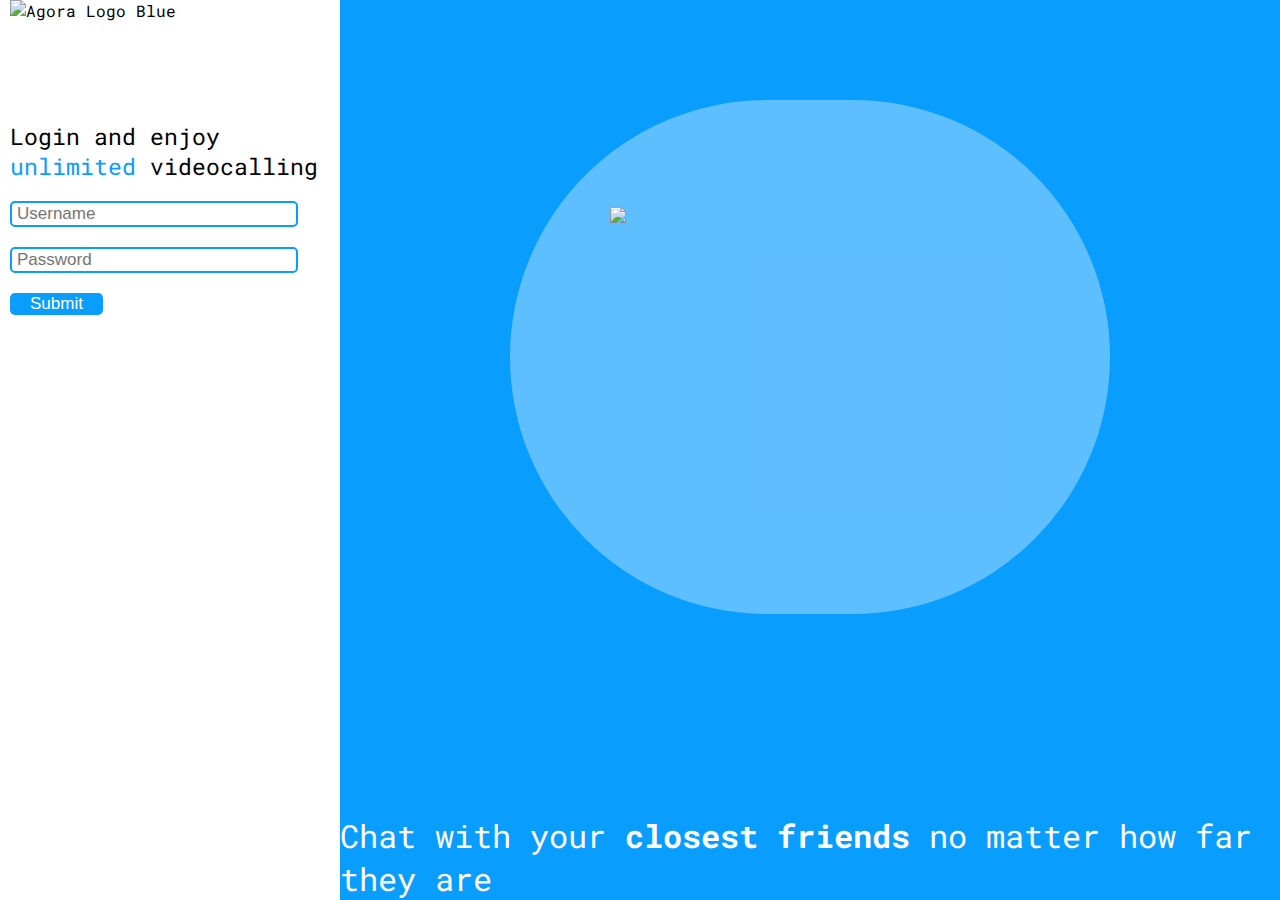
==== index.html @ d1bc8a5a "Basic HTML & CSS" ====
<html>

<head>
    <title> Agora Certificate Program</title>
    <link rel="stylesheet" href="style.css">
    <link rel="preconnect" href="https://fonts.gstatic.com">
    <link href="https://fonts.googleapis.com/css2?family=Roboto+Mono:wght@100&family=Roboto:wght@100&display=swap" rel="stylesheet">
</head>

<body style="margin: 0px">
    <div class="left-pane">
        <div class="image-container">
            <img src="assets/agoraLogo.png" alt="Agora Logo Blue">
        </div>
        <div class="form-container">
            <span>Login and enjoy <span style = "color: #099dfd;">unlimited</span> videocalling</span>
            <input type="text" id="username" placeholder="Username">
            <input type="password" id="password" placeholder="Password">
            <button>Submit</button>
        </div>
    </div>

    <div class="right-pane">
        <div class="illustration-container">
            <div class="illustration-img-container">
                <img id="illustration" src="assets/Video_Conf.svg">
            </div>

        </div>
        <div id="tagline">
            <span>Chat with your <strong>closest friends </strong>no matter how far they are</span>
        </div>
    </div>
</body>

</html>
---- style.css ----
body {
    font-family: 'Roboto', sans-serif;
    font-family: 'Roboto Mono', monospace;
    display: flex;
}

.left-pane {
    float: left;
    background-color: white;
    width: 25vw;
    height: 100vh;
    padding-left: 10px;
    padding-right: 10px;
}

.right-pane {
    flex: 1;
    background-color: #099dfd;
    height: 100vh;
    display: flex;
    align-items: center;
    flex-direction: column;
}

img {
    max-width: 100%;
    max-height: 100%;
}

.img-container {
    width: 240px;
    margin: 60px auto 0 auto;
}

.form-container {
    margin-top: 100px;
    font-size: 23px;
}

input {
    margin-top: 20px;
    border: 2px solid #099dfd;
    width: 90%;
    font-size: 17px;
    border-radius: 5px;
    padding-right: 5px;
    padding-left: 5px;
}

button {
    border: none;
    margin-top: 20px;
    font-size: 17px;
    border-radius: 5px;
    color: white;
    background-color: #099dfd;
    padding-inline: 20px;
}

button:hover {
    background-color: #5abdff;
}

.illustration-container {
    margin-top: 100px;
    background-color: #ffffff59;
    width: 600px;
    height: 600px;
    border-radius: 300px;
    display: flex;
    align-items: center;
    justify-content: center;
}

.illustration-img-container {
    margin-top: 100px;
    width: 400px;
    height: 400px;
}

#tagline {
    margin-top: 200px;
    font-size: 32px;
    color: white;
}
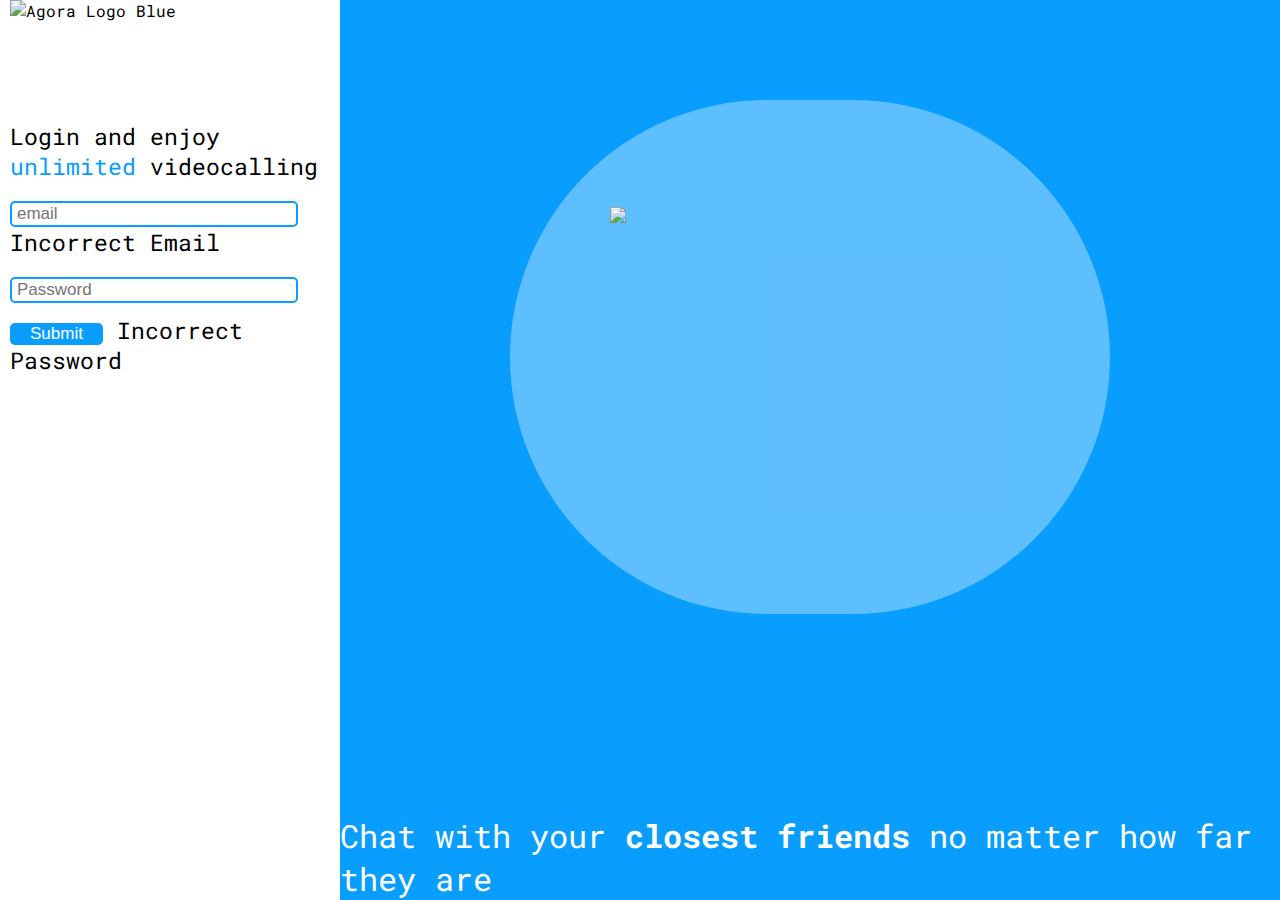
==== commit fd76decf: "Added HW1" ====
--- a/index.html
+++ b/index.html
@@ -14,9 +14,14 @@
         </div>
         <div class="form-container">
             <span>Login and enjoy <span style = "color: #099dfd;">unlimited</span> videocalling</span>
-            <input type="text" id="username" placeholder="Username">
-            <input type="password" id="password" placeholder="Password">
-            <button>Submit</button>
+            <form action="./index.html" onsubmit="return clicky()">
+                <input type="text" id="email" placeholder="email">
+                <span class="warning" id="emailWarning"> Incorrect Email</span>
+                <input type="password" id="password" placeholder="Password">
+                <button id="submitButton">Submit</button>
+                <span class="warning" id="passwordWarning"> Incorrect Password</span>
+            </form>
+
         </div>
     </div>
 
@@ -30,6 +35,31 @@
         <div id="tagline">
             <span>Chat with your <strong>closest friends </strong>no matter how far they are</span>
         </div>
+        <script>
+            document.getElementById("submitButton").onclick =
+
+                function clicky() {
+                    let email = document.getElementById("email").value
+                    let password = document.getElementById("password").value
+
+                    if (email.match(/\S+@\S+/)) {
+                        document.getElementById("email").className = ""
+                        if (password.length >= 8) {
+                            document.getElementById("password").className = ""
+                            return true
+                        } else {
+                            document.getElementById("password").className = "incorrect"
+                            return false
+                        }
+                    } else {
+                        document.getElementById("email").className = "incorrect"
+                        document.getElementById("emailWarning").style = "display:block"
+                        return false
+                    }
+
+                }
+        </script>
+
     </div>
 </body>
 
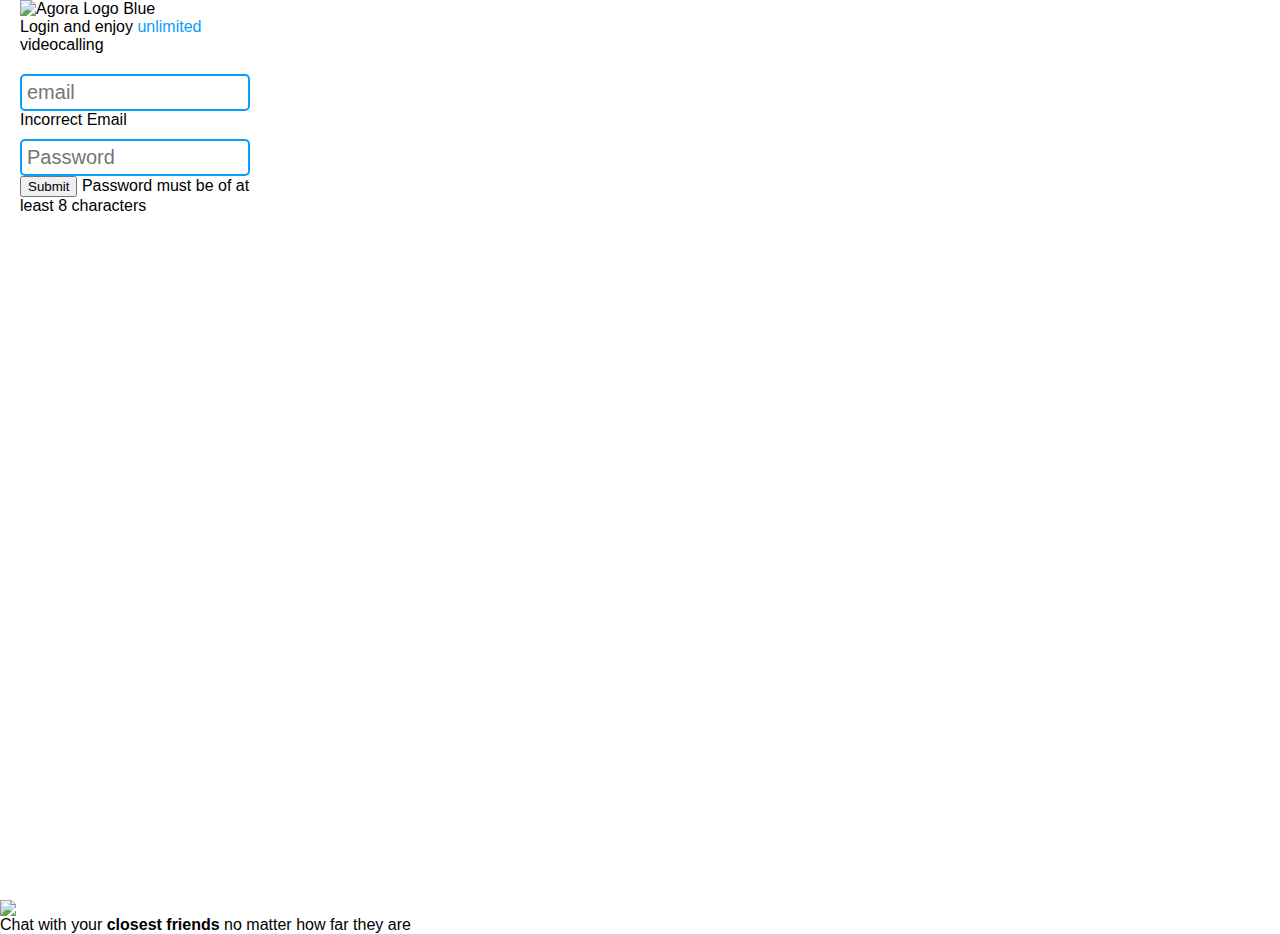
==== commit fb31dd73: "added leaving call function" ====
--- a/index.html
+++ b/index.html
@@ -2,7 +2,7 @@
 
 <head>
     <title> Agora Certificate Program</title>
-    <link rel="stylesheet" href="style.css">
+    <link rel="stylesheet" href="styles.css">
     <link rel="preconnect" href="https://fonts.gstatic.com">
     <link href="https://fonts.googleapis.com/css2?family=Roboto+Mono:wght@100&family=Roboto:wght@100&display=swap" rel="stylesheet">
 </head>
@@ -19,7 +19,7 @@
                 <span class="warning" id="emailWarning"> Incorrect Email</span>
                 <input type="password" id="password" placeholder="Password">
                 <button id="submitButton">Submit</button>
-                <span class="warning" id="passwordWarning"> Incorrect Password</span>
+                <span class="warning" id="passwordWarning"> Password must be of at least 8 characters</span>
             </form>
 
         </div>
@@ -44,16 +44,28 @@
 
                     if (email.match(/\S+@\S+/)) {
                         document.getElementById("email").className = ""
+                        document.getElementById("passwordWarning").style = ""
                         if (password.length >= 8) {
                             document.getElementById("password").className = ""
+                            document.getElementById("passwordWarning").style = ""
                             return true
                         } else {
                             document.getElementById("password").className = "incorrect"
+                            document.getElementById("passwordWarning").style = "display:block"
                             return false
+
                         }
                     } else {
                         document.getElementById("email").className = "incorrect"
                         document.getElementById("emailWarning").style = "display:block"
+                        if (password.length >= 8) {
+                            document.getElementById("password").className = ""
+                            document.getElementById("passwordWarning").style = ""
+                        } else {
+                            document.getElementById("password").className = "incorrect"
+                            document.getElementById("passwordWarning").style = "display:block"
+                        }
+
                         return false
                     }
 
--- a/styles.css
+++ b/styles.css
@@ -0,0 +1,250 @@
+/* body {
+    font-family: 'Roboto', sans-serif;
+    font-family: 'Roboto Mono', monospace;
+    display: flex;
+}
+
+.left-pane {
+    float: left;
+    background-color: white;
+    width: 25vw;
+    height: 100vh;
+    padding-left: 10px;
+    padding-right: 10px;
+}
+
+.right-pane {
+    flex: 1;
+    background-color: #099dfd;
+    height: 100vh;
+    display: flex;
+    align-items: center;
+    flex-direction: column;
+}
+
+img {
+    max-width: 100%;
+    max-height: 100%;
+}
+
+.img-container {
+    width: 240px;
+    margin: 60px auto 0 auto;
+}
+
+.form-container {
+    margin-top: 100px;
+    font-size: 23px;
+}
+
+input {
+    margin-top: 20px;
+    border: 2px solid #099dfd;
+    width: 90%;
+    font-size: 17px;
+    border-radius: 5px;
+    padding-right: 5px;
+    padding-left: 5px;
+}
+
+button {
+    border: none;
+    margin-top: 20px;
+    font-size: 17px;
+    border-radius: 5px;
+    color: white;
+    background-color: #099dfd;
+    padding-inline: 20px;
+}
+
+button:hover {
+    background-color: #5abdff;
+}
+
+.illustration-container {
+    margin-top: 100px;
+    background-color: #ffffff59;
+    width: 600px;
+    height: 600px;
+    border-radius: 300px;
+    display: flex;
+    align-items: center;
+    justify-content: center;
+}
+
+.illustration-img-container {
+    margin-top: 100px;
+    width: 400px;
+    height: 400px;
+}
+
+#tagline {
+    margin-top: 200px;
+    font-size: 32px;
+    color: white;
+}
+
+.right-container {
+    display: flex;
+    width: 100%;
+    height: 100%;
+    flex-direction: column;
+    align-items: center;
+}
+
+.flexContainer {
+    display: flex;
+    flex-direction: row;
+}
+
+#SelfStream {
+    margin-top: 150px;
+    justify-self: center;
+    border: #099dfd;
+    height: 500px;
+    width: 800px;
+}
+
+#remoteStream {
+    text-align: left;
+    margin-top: 20px;
+    justify-self: center;
+    border: #099dfd;
+    height: 250px;
+    width: 400px;
+} */
+
+body {
+    margin: 0;
+    padding: 0;
+    font-family: 'Montserrat', sans-serif;
+}
+
+#container {
+    background-color: #099dfd;
+}
+
+.left-pane {
+    background-color: white;
+    width: 20vw;
+    height: 100vh;
+    padding-left: 20px;
+    padding-right: 20px;
+}
+
+.logo {
+    width: 60%;
+    padding-top: 30px;
+    margin: 0 auto;
+}
+
+#img-container {
+    max-width: 100%;
+    max-height: 100%;
+}
+
+.loginContainer {
+    margin-top: 20vh;
+}
+
+#headingText {
+    font-size: 1.5rem;
+}
+
+#highlighted {
+    color: #099dfd;
+}
+
+#email {
+    margin-top: 20px;
+}
+
+input {
+    margin-top: 10px;
+    padding: 5px;
+    width: 90%;
+    font-size: 1.25rem;
+    border: 2px solid #099dfd;
+    border-radius: 5px;
+}
+
+.submitButton {
+    background-color: #099dfd;
+    margin-top: 10px;
+    padding-top: 5px;
+    padding-bottom: 5px;
+    padding-right: 15px;
+    padding-left: 15px;
+    color: white;
+    border: none;
+    font-size: 1.25rem;
+    border-radius: 10px;
+}
+
+#flexContainer {
+    display: flex;
+    flex-direction: row;
+}
+
+#right-pane {
+    flex: 1;
+    text-align: center;
+}
+
+#circleContainer {
+    display: flex;
+    margin: 0 auto;
+    margin-top: 60px;
+    width: 650px;
+    height: 650px;
+    border-radius: 1000px;
+    background-color: #ffffff4b;
+    justify-items: center;
+    margin-bottom: 100px;
+}
+
+#illustration {
+    max-width: 100%;
+    max-height: 100%;
+}
+
+#illustrationContainer {
+    width: 500px;
+    margin: auto;
+    padding-bottom: 45px;
+}
+
+#bottomText {
+    font-size: 1.75rem;
+    color: white;
+}
+
+.right-container {
+    display: flex;
+    width: 100%;
+    height: 100%;
+    flex-direction: column;
+    align-items: center;
+}
+
+.flexContainer {
+    display: flex;
+    flex-direction: row;
+}
+
+#SelfStream {
+    margin-top: 150px;
+    justify-self: center;
+    border: 2px solid #099dfd;
+    width: 800px;
+    height: 500px;
+}
+
+#remoteStream {
+    text-align: left;
+    margin-top: 20px;
+    justify-self: center;
+    border: 2px solid #099dfd;
+    width: 400px;
+    height: 250px;
+}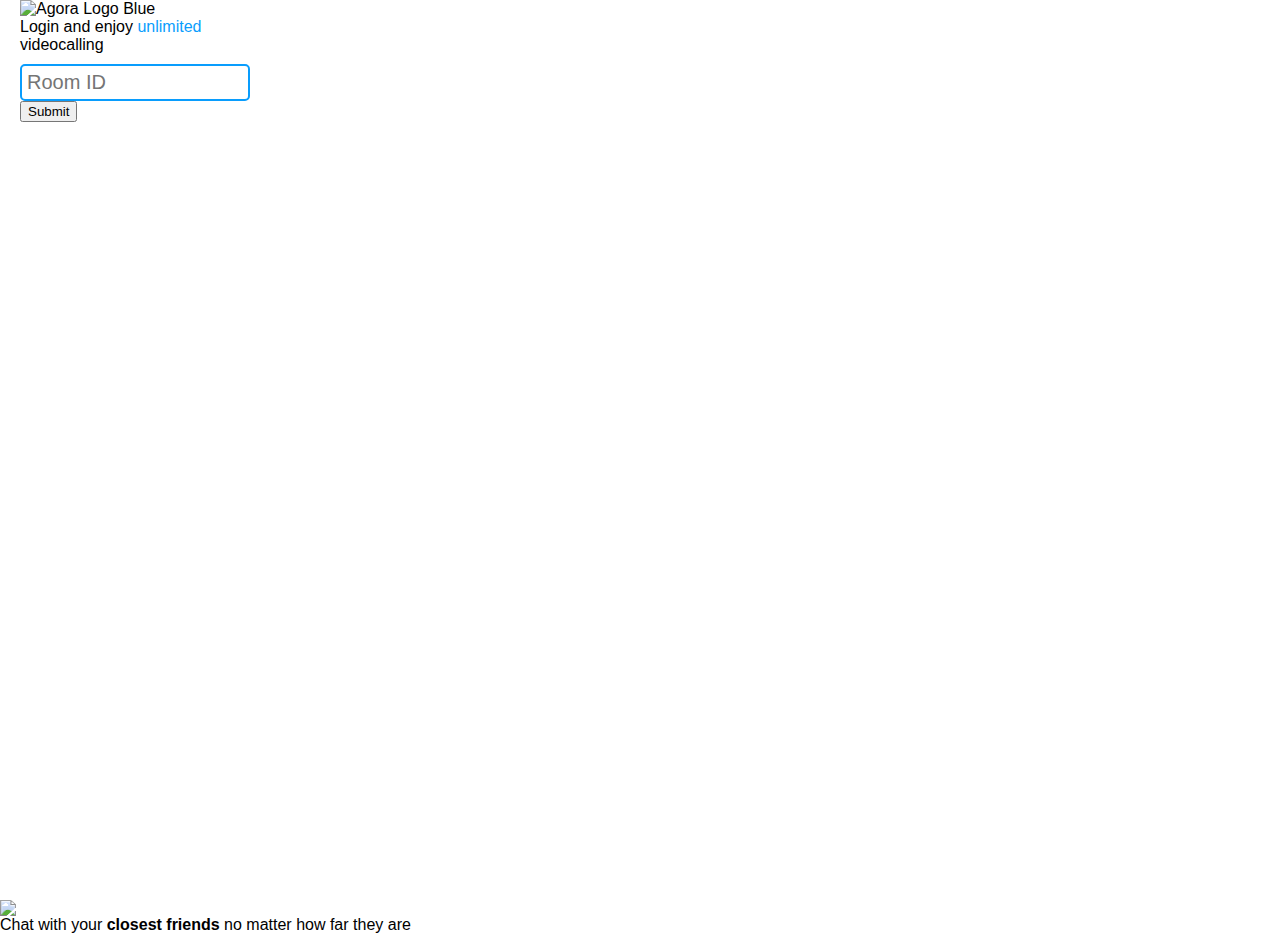
==== commit 832ea355: "new UI for videocall" ====
--- a/index.html
+++ b/index.html
@@ -14,13 +14,8 @@
         </div>
         <div class="form-container">
             <span>Login and enjoy <span style = "color: #099dfd;">unlimited</span> videocalling</span>
-            <form action="./index.html" onsubmit="return clicky()">
-                <input type="text" id="email" placeholder="email">
-                <span class="warning" id="emailWarning"> Incorrect Email</span>
-                <input type="password" id="password" placeholder="Password">
-                <button id="submitButton">Submit</button>
-                <span class="warning" id="passwordWarning"> Password must be of at least 8 characters</span>
-            </form>
+            <input type="text" id="roomid" placeholder="Room ID">
+            <button id="submitButton" type="submit">Submit</button>
 
         </div>
     </div>
@@ -39,36 +34,8 @@
             document.getElementById("submitButton").onclick =
 
                 function clicky() {
-                    let email = document.getElementById("email").value
-                    let password = document.getElementById("password").value
-
-                    if (email.match(/\S+@\S+/)) {
-                        document.getElementById("email").className = ""
-                        document.getElementById("passwordWarning").style = ""
-                        if (password.length >= 8) {
-                            document.getElementById("password").className = ""
-                            document.getElementById("passwordWarning").style = ""
-                            return true
-                        } else {
-                            document.getElementById("password").className = "incorrect"
-                            document.getElementById("passwordWarning").style = "display:block"
-                            return false
-
-                        }
-                    } else {
-                        document.getElementById("email").className = "incorrect"
-                        document.getElementById("emailWarning").style = "display:block"
-                        if (password.length >= 8) {
-                            document.getElementById("password").className = ""
-                            document.getElementById("passwordWarning").style = ""
-                        } else {
-                            document.getElementById("password").className = "incorrect"
-                            document.getElementById("passwordWarning").style = "display:block"
-                        }
-
-                        return false
-                    }
-
+                    let roomid = document.getElementById("roomid").value
+                    window.location = "videoCall.html?roomid=" + roomid;
                 }
         </script>
 
--- a/styles.css
+++ b/styles.css
@@ -233,11 +233,17 @@
 }
 
 #SelfStream {
-    margin-top: 150px;
+    /* margin-top: 150px;
     justify-self: center;
     border: 2px solid #099dfd;
     width: 800px;
-    height: 500px;
+    height: 500px; */
+    text-align: left;
+    margin-top: 20px;
+    justify-self: center;
+    border: 2px solid #099dfd;
+    width: 400px;
+    height: 250px;
 }
 
 #remoteStream {
@@ -247,4 +253,31 @@
     border: 2px solid #099dfd;
     width: 400px;
     height: 250px;
+}
+
+.controls {
+    justify-self: end;
+    display: flex;
+    flex-direction: row;
+    align-items: center;
+    justify-content: space-evenly;
+    margin-top: 30px;
+    margin-bottom: 0px;
+    height: 100px;
+    width: 800px;
+    background: white;
+    border-top-left-radius: 30px;
+    border-top-right-radius: 30px;
+    box-shadow: 0px 4px 52px rgba(0, 0, 0, 0.514);
+}
+
+.icon {
+    height: 40px;
+    width: 50px;
+    margin: 20px;
+    cursor: pointer;
+}
+
+.text {
+    text-align: center;
 }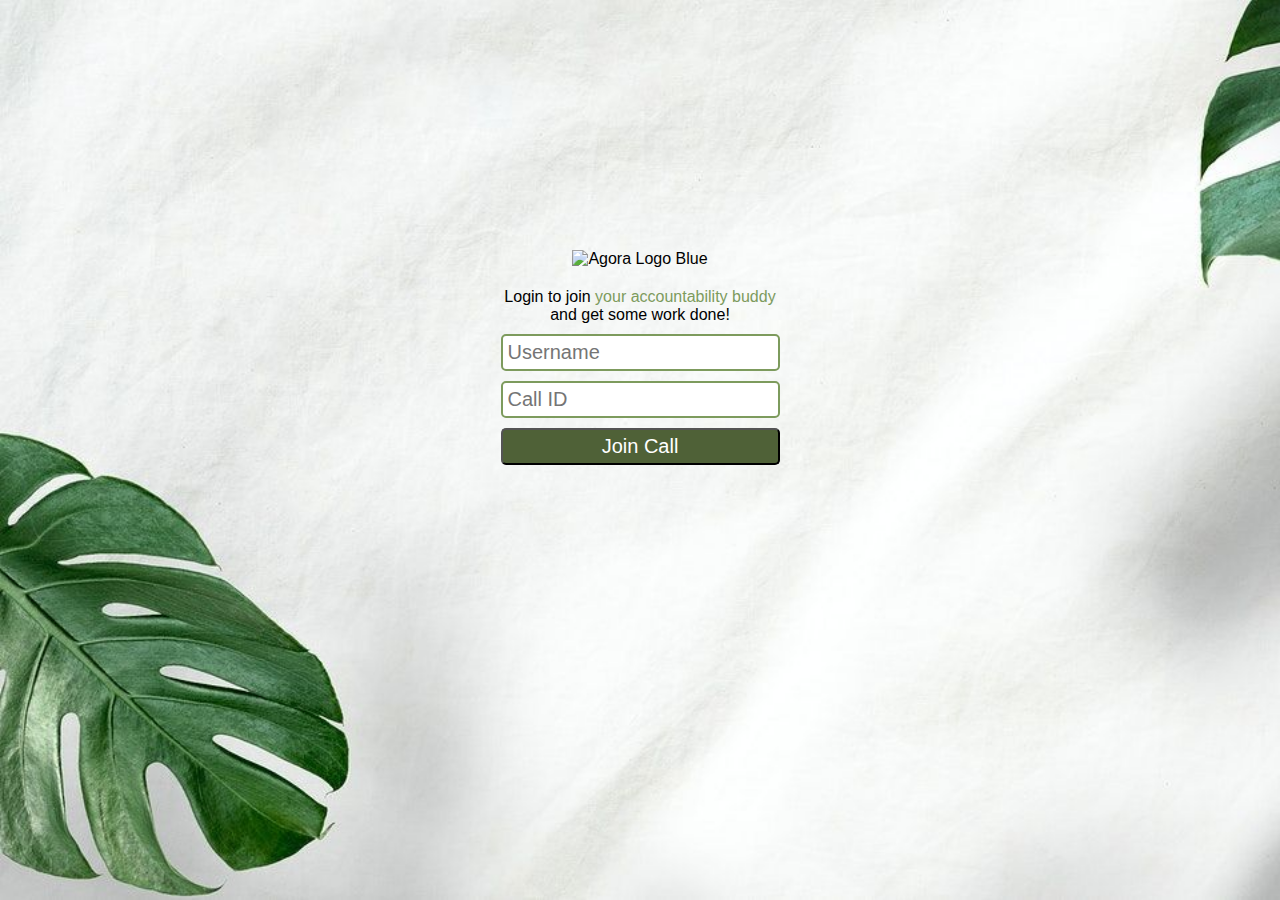
==== commit cf6fb623: "finished editing" ====
--- a/index.html
+++ b/index.html
@@ -7,35 +7,34 @@
     <link href="https://fonts.googleapis.com/css2?family=Roboto+Mono:wght@100&family=Roboto:wght@100&display=swap" rel="stylesheet">
 </head>
 
-<body style="margin: 0px">
-    <div class="left-pane">
-        <div class="image-container">
+<body style="margin: 250px">
+    <div class="right-container">
+        <div>
             <img src="assets/agoraLogo.png" alt="Agora Logo Blue">
         </div>
         <div class="form-container">
-            <span>Login and enjoy <span style = "color: #099dfd;">unlimited</span> videocalling</span>
-            <input type="text" id="roomid" placeholder="Room ID">
-            <button id="submitButton" type="submit">Submit</button>
+            <div>
+                <span>Login to join  <span style = "color: #7d9b5d">your accountability buddy</span><br> and get some work done!</span>
+            </div>
+            <div>
+                <input type="text" id="name" placeholder="Username">
+            </div>
+            <div><input type="text" id="roomid" placeholder="Call ID"></div>
+
+            <button id="submitButton" type="submit">Join Call</button>
 
         </div>
-    </div>
+        <!-- </div>
 
-    <div class="right-pane">
-        <div class="illustration-container">
-            <div class="illustration-img-container">
-                <img id="illustration" src="assets/Video_Conf.svg">
-            </div>
+    <div class="right-pane"> -->
 
-        </div>
-        <div id="tagline">
-            <span>Chat with your <strong>closest friends </strong>no matter how far they are</span>
-        </div>
         <script>
             document.getElementById("submitButton").onclick =
 
                 function clicky() {
                     let roomid = document.getElementById("roomid").value
-                    window.location = "videoCall.html?roomid=" + roomid;
+                    let name = document.getElementById("name").value
+                    window.location = "videoCall.html?name=" + name + "&roomid=" + roomid;
                 }
         </script>
 
--- a/styles.css
+++ b/styles.css
@@ -1,123 +1,39 @@
-/* body {
-    font-family: 'Roboto', sans-serif;
-    font-family: 'Roboto Mono', monospace;
-    display: flex;
-}
-
-.left-pane {
-    float: left;
-    background-color: white;
-    width: 25vw;
-    height: 100vh;
-    padding-left: 10px;
-    padding-right: 10px;
-}
-
-.right-pane {
-    flex: 1;
-    background-color: #099dfd;
-    height: 100vh;
-    display: flex;
-    align-items: center;
-    flex-direction: column;
-}
-
-img {
-    max-width: 100%;
-    max-height: 100%;
-}
-
-.img-container {
-    width: 240px;
-    margin: 60px auto 0 auto;
-}
-
-.form-container {
-    margin-top: 100px;
-    font-size: 23px;
-}
-
-input {
-    margin-top: 20px;
-    border: 2px solid #099dfd;
-    width: 90%;
-    font-size: 17px;
-    border-radius: 5px;
-    padding-right: 5px;
-    padding-left: 5px;
-}
-
-button {
-    border: none;
-    margin-top: 20px;
-    font-size: 17px;
-    border-radius: 5px;
-    color: white;
-    background-color: #099dfd;
-    padding-inline: 20px;
-}
-
-button:hover {
-    background-color: #5abdff;
-}
-
-.illustration-container {
-    margin-top: 100px;
-    background-color: #ffffff59;
-    width: 600px;
-    height: 600px;
-    border-radius: 300px;
-    display: flex;
-    align-items: center;
-    justify-content: center;
-}
-
-.illustration-img-container {
-    margin-top: 100px;
-    width: 400px;
-    height: 400px;
-}
-
-#tagline {
-    margin-top: 200px;
-    font-size: 32px;
-    color: white;
-}
-
-.right-container {
-    display: flex;
-    width: 100%;
-    height: 100%;
-    flex-direction: column;
-    align-items: center;
-}
-
-.flexContainer {
-    display: flex;
-    flex-direction: row;
-}
-
-#SelfStream {
-    margin-top: 150px;
-    justify-self: center;
-    border: #099dfd;
-    height: 500px;
-    width: 800px;
-}
-
-#remoteStream {
-    text-align: left;
-    margin-top: 20px;
-    justify-self: center;
-    border: #099dfd;
-    height: 250px;
-    width: 400px;
-} */
-
 body {
     margin: 0;
     padding: 0;
     font-family: 'Montserrat', sans-serif;
+    background-image: url("assets/background1.jpg");
+    background-size: cover;
+}
+
+.form-container {
+    padding-top: 20px;
+    font-family: 'Montserrat', sans-serif;
+    flex-direction: column;
+    display: flex;
+    justify-content: center;
+    text-align: center;
+    align-items: center;
+}
+
+#submitButton {
+    background-color: #4f6137;
+    margin-top: 10px;
+    padding: 5px;
+    color: white;
+    font-size: 1.25rem;
+    border-radius: 5px;
+    width: 100%;
+}
+
+#leaveButton {
+    background-color: #4f6137;
+    margin-top: 10px;
+    padding: 5px;
+    color: white;
+    font-size: 1.25rem;
+    border-radius: 5px;
+    width: 800px;
 }
 
 #container {
@@ -151,10 +67,6 @@
     font-size: 1.5rem;
 }
 
-#highlighted {
-    color: #099dfd;
-}
-
 #email {
     margin-top: 20px;
 }
@@ -162,33 +74,16 @@
 input {
     margin-top: 10px;
     padding: 5px;
-    width: 90%;
+    /* width: 30%; */
     font-size: 1.25rem;
-    border: 2px solid #099dfd;
+    border: 2px solid #7d9b5d;
+    color: #4f6137;
     border-radius: 5px;
-}
-
-.submitButton {
-    background-color: #099dfd;
-    margin-top: 10px;
-    padding-top: 5px;
-    padding-bottom: 5px;
-    padding-right: 15px;
-    padding-left: 15px;
-    color: white;
-    border: none;
-    font-size: 1.25rem;
-    border-radius: 10px;
 }
 
 #flexContainer {
     display: flex;
     flex-direction: row;
-}
-
-#right-pane {
-    flex: 1;
-    text-align: center;
 }
 
 #circleContainer {
@@ -233,15 +128,28 @@
 }
 
 #SelfStream {
-    /* margin-top: 150px;
-    justify-self: center;
-    border: 2px solid #099dfd;
-    width: 800px;
-    height: 500px; */
     text-align: left;
     margin-top: 20px;
     justify-self: center;
-    border: 2px solid #099dfd;
+    border: 2px solid #4f6137;
+    width: 400px;
+    height: 250px;
+}
+
+#remoteScreen {
+    text-align: left;
+    margin-top: 20px;
+    justify-self: center;
+    border: 2px solid #7d9b5d;
+    width: 400px;
+    height: 250px;
+}
+
+#SelfScreen {
+    text-align: left;
+    margin-top: 20px;
+    justify-self: center;
+    border: 2px solid #4f6137;
     width: 400px;
     height: 250px;
 }
@@ -250,7 +158,7 @@
     text-align: left;
     margin-top: 20px;
     justify-self: center;
-    border: 2px solid #099dfd;
+    border: 2px solid #7d9b5d;
     width: 400px;
     height: 250px;
 }
@@ -263,9 +171,9 @@
     justify-content: space-evenly;
     margin-top: 30px;
     margin-bottom: 0px;
-    height: 100px;
+    height: 150px;
     width: 800px;
-    background: white;
+    background: rgb(255, 255, 255);
     border-top-left-radius: 30px;
     border-top-right-radius: 30px;
     box-shadow: 0px 4px 52px rgba(0, 0, 0, 0.514);
@@ -280,4 +188,5 @@
 
 .text {
     text-align: center;
+    /* color: #7d9b5d; */
 }